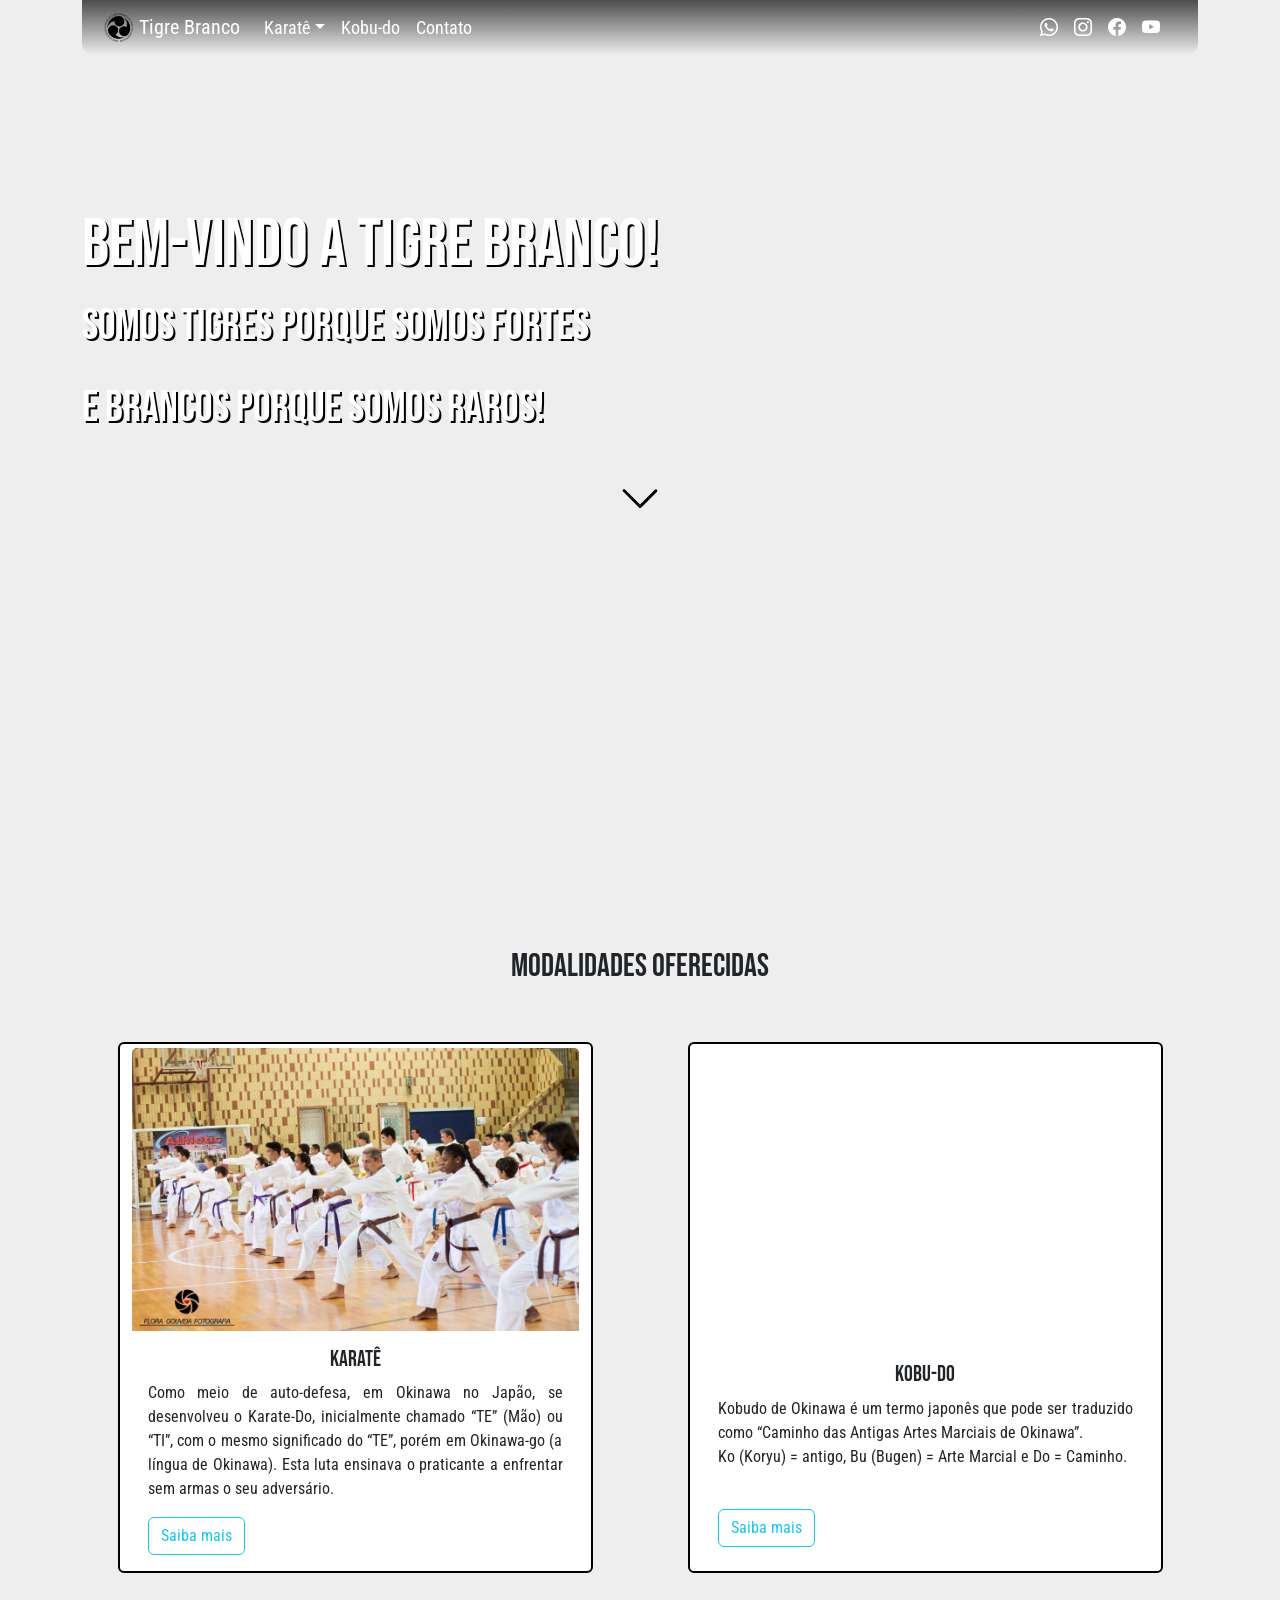
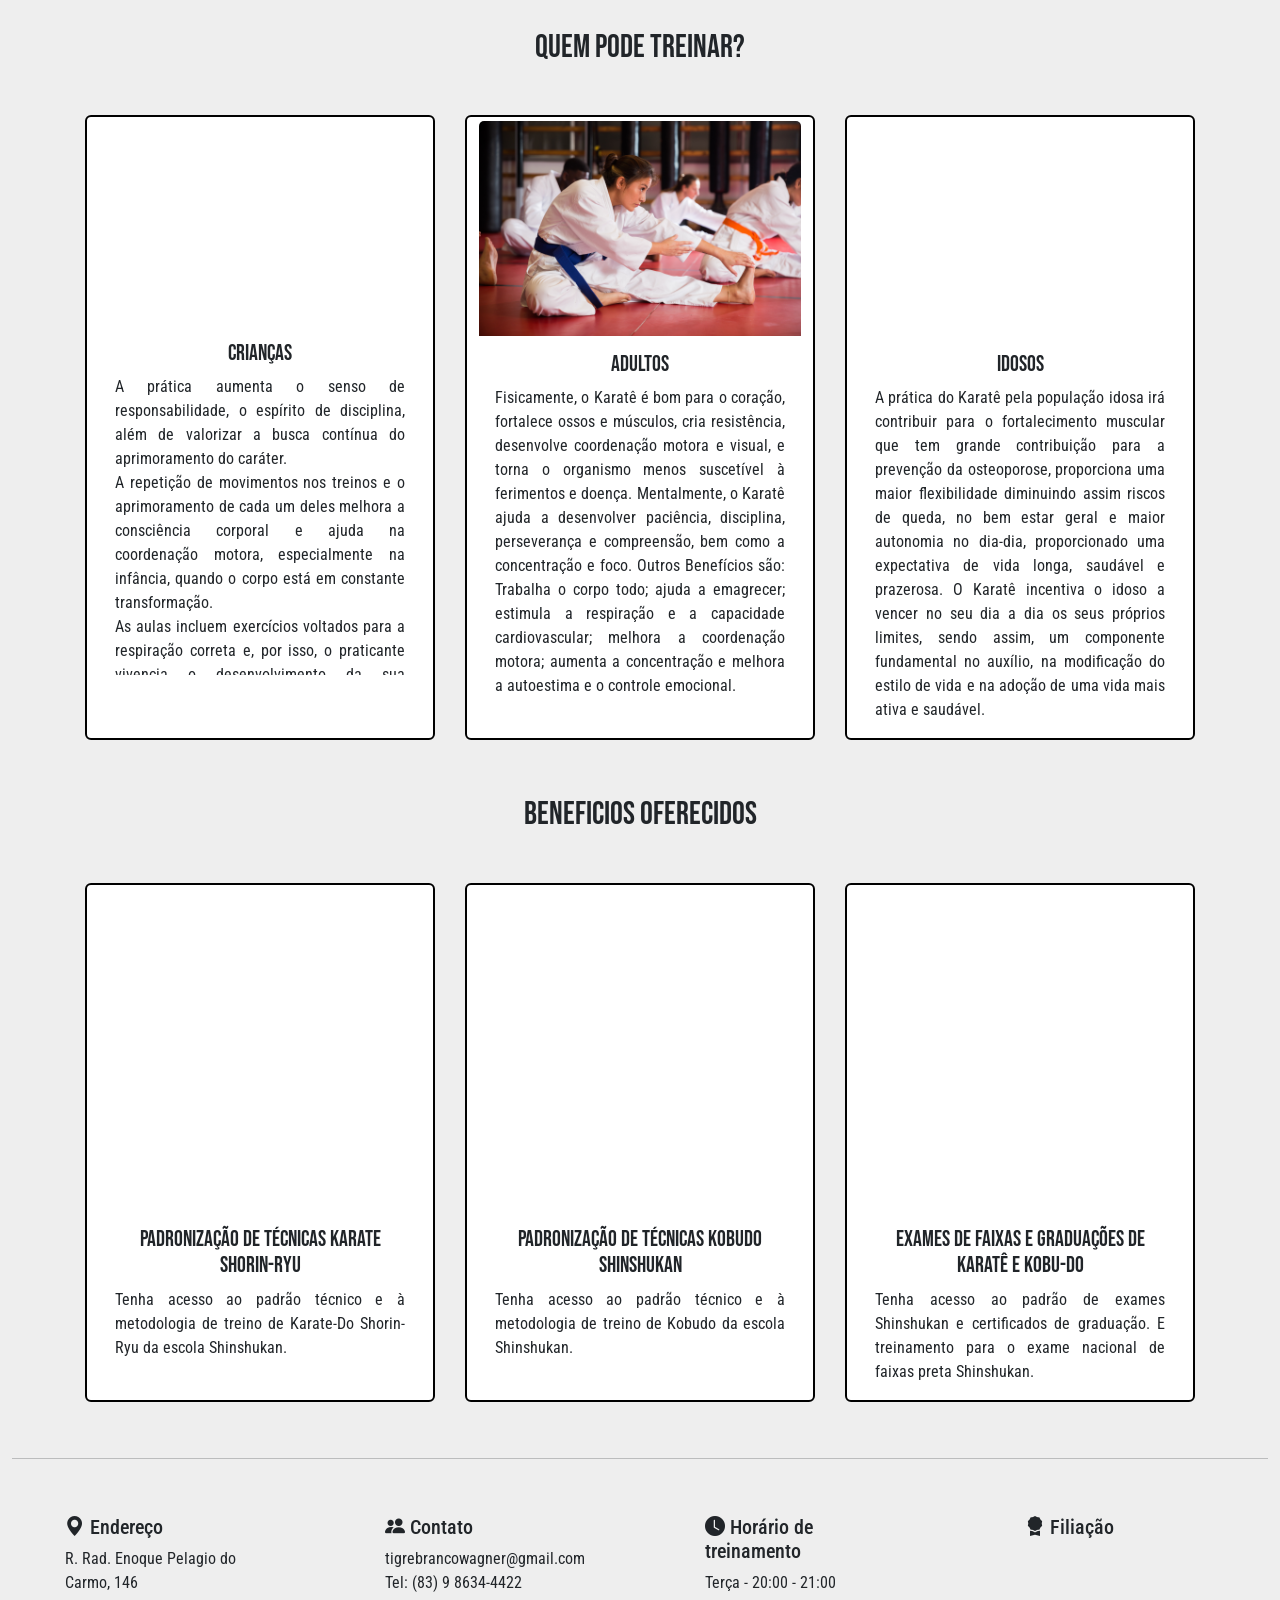
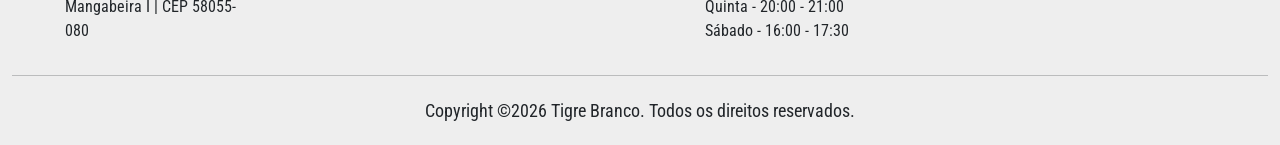
==== index.html @ 32b23ab4 "Renomeando arquivos e pastas para melhor organização do projeto." ====
<!DOCTYPE html>
<html lang="pt-br">

<head>
    <meta charset="UTF-8">
    <meta http-equiv="X-UA-Compatible" content="IE=edge">
    <meta name="viewport" content="width=device-width, initial-scale=1.0">
    <meta name="description"
        content="Tigre Branco Paraiba: aulas de Karate e Kobudo para criancas, adultos e idosos em Joao Pessoa.">

    <!-- BOOTSTRAP CSS -->
    <link href="https://cdn.jsdelivr.net/npm/bootstrap@5.2.2/dist/css/bootstrap.min.css" rel="stylesheet"
        integrity="sha384-Zenh87qX5JnK2Jl0vWa8Ck2rdkQ2Bzep5IDxbcnCeuOxjzrPF/et3URy9Bv1WTRi" crossorigin="anonymous">

    <!-- BOOTSTRAP ICON -->
    <link rel="stylesheet" href="https://cdn.jsdelivr.net/npm/bootstrap-icons@1.9.1/font/bootstrap-icons.css">

    <!-- LIB AOS-->
    <link rel="stylesheet" href="https://unpkg.com/aos@next/dist/aos.css" />

    <!-- FAV ICON -->
    <link rel="shortcut icon" href="./img/communPages/tigre-branco-favicon.svg" type="image/x-icon">

    <!-- CSS -->
    <link rel="stylesheet" href="./css/style.css">

    <title>Tigre Branco - Home</title>
</head>

<body>
    <a class="skip-link" href="#conteudo">Pular para o conteudo principal</a>

    <div class="container-fluid container00">
        <div class="container-fluid container00 container01">
            <div class="container">
                <header class="header">
                    <nav class="navbar navbar-expand-lg bg-transparent main-navbar" aria-label="Navegacao principal">
                        <div class="container-fluid">
                            <a class="navbar-brand text-white" href="./home.html">
                                <img src="./img/communPages/tigre-branco-favicon.svg" alt="Logo" width="30" height="30"
                                    class="d-inline-block align-text-center">
                                Tigre Branco
                            </a>
                            <button class="navbar-toggler" type="button" data-bs-toggle="collapse"
                                data-bs-target="#navbarNav" aria-controls="navbarNav" aria-expanded="false"
                                aria-label="Abrir menu">
                                <span class="navbar-toggler-icon"></span>
                            </button>
                            <div class="collapse navbar-collapse divNav" id="navbarNav">
                                <ul class="navbar-nav me-auto mb-2 mb-lg-0">
                                    <li class="nav-item dropdown">
                                        <a class="nav-link dropdown-toggle text-white" href="#" role="button"
                                            data-bs-toggle="dropdown" aria-expanded="false">Karatê</a>
                                        <ul class="dropdown-menu dropMenu">
                                            <li><a class="nav-item dropMenuStyle" href="./html/karate.html">Historia</a>
                                            </li>
                                            <li><a class="nav-item dropMenuStyle"
                                                    href="./html/karateGenealogia.html">Genealogia</a></li>
                                        </ul>
                                    </li>
                                    <li class="nav-item">
                                        <a class="nav-link text-white" href="./html/kobudo.html">Kobu-do</a>
                                    </li>
                                    <li class="nav-item">
                                        <a class="nav-link text-white" href="./html/contato.html">Contato</a>
                                    </li>
                                </ul>
                            </div>
                            <div class="d-flex align-items-center social-links">
                                <a class="text-reset me-3" target="_blank" rel="noopener noreferrer"
                                    aria-label="Conversar no WhatsApp"
                                    href="https://api.whatsapp.com/send?1=pt_BR&phone=5583986344422"><i
                                        class="bi bi-whatsapp"></i></a>
                                <a class="text-reset me-3" target="_blank" rel="noopener noreferrer"
                                    aria-label="Perfil no Instagram" href="https://www.instagram.com/wagnertigrebranco"><i
                                        class="bi bi-instagram"></i></a>
                                <a class="text-reset me-3" target="_blank" rel="noopener noreferrer"
                                    aria-label="Pagina no Facebook"
                                    href="https://www.facebook.com/tigrebrancoparaiba"><i
                                        class="bi bi-facebook"></i></a>
                                <a class="text-reset me-3" target="_blank" rel="noopener noreferrer"
                                    aria-label="Canal no YouTube"
                                    href="https://www.youtube.com/channel/UC96yPCGsgWlOI8CqJpohSKA"><i
                                        class="bi bi-youtube"></i></a>
                            </div>
                        </div>
                    </nav>
                </header>
            </div>
            <div class="container titlePadding" data-aos="fade-right" data-aos-duration="3000">
                <h1 class="titleTigre">BEM-VINDO A TIGRE BRANCO!</h1>
                <p class="subTitleTigre">SOMOS TIGRES PORQUE SOMOS FORTES</p>
                <p class="subTitleTigre">E BRANCOS PORQUE SOMOS RAROS!</p>
            </div>
            <div class=" container text-center">
                <img src="./img/communPages/arrow-down.gif" alt="" class="arrowDown" loading="lazy" decoding="async">
            </div>
        </div>
        <main id="conteudo">
        <div class="container" style="height: 40px;"></div>

        <div class="container">
            <h2 class="text-center mt-2 sectionTitle">MODALIDADES OFERECIDAS</h2>
            <div class="container" style="height: 40px;"></div>
            <div class="row justify-content-around">
                <div class="card cardModalidade mt-2 pt-1 col-5" data-aos="fade-right" data-aos-duration="3000">
                    <img src="./img/home/karate.jpg" class="card-img-top" alt="Turma de karate em treino" loading="lazy"
                        decoding="async">
                    <div class="card-body">
                        <h5 class="card-title">Karatê</h5>
                        <p class="card-text">Como meio de auto-defesa, em Okinawa no Japão, se desenvolveu o Karate-Do,
                            inicialmente chamado “TE” (Mão) ou “TI”, com o mesmo significado do “TE”, porém em
                            Okinawa-go (a
                            língua de Okinawa). Esta luta ensinava o praticante a enfrentar sem armas o seu adversário.
                        </p>
                        <a href="./html/karate.html" class="btn btn-outline-info">Saiba mais</a>
                    </div>
                </div>
                <div class="card cardModalidade mt-2 pt-1 col-5" data-aos="fade-left" data-aos-duration="3000">
                    <img src="./img/home/kobudo.jpg" class="card-img-top" alt="Turma de kobudo em treino" loading="lazy"
                        decoding="async">
                    <div class="card-body">
                        <h5 class="card-title">Kobu-do</h5>
                        <p class="card-text">Kobudo de Okinawa é um termo japonês que pode ser traduzido como “Caminho
                            das
                            Antigas
                            Artes Marciais de Okinawa”.<br> Ko (Koryu) = antigo, Bu (Bugen) = Arte Marcial e Do =
                            Caminho.
                        </p>
                        <br>
                        <a href="./html/kobudo.html" class="btn btn-outline-info">Saiba mais</a>
                    </div>
                </div>
            </div>
        </div>
        <div class="container" style="height: 40px;"></div>
        <div class="container">
            <h2 class="text-center pt-3 sectionTitle">QUEM PODE TREINAR?</h2>
            <div class="container" style="height: 40px;"></div>
            <div class="row justify-content-around">
                <div class="card cardTreinar pt-1 col-3" data-aos="zoom-in" data-aos-duration="3000">
                    <img src="./img/home/criancas.jpg" class="card-img-top" alt="Criancas treinando karate"
                        loading="lazy" decoding="async">
                    <div class="card-body">
                        <h5 class="card-title">Crianças</h5>
                        <div class="scrollable">
                            <p class="card-text">
                                A prática aumenta o senso de responsabilidade, o espírito de disciplina, além de
                                valorizar
                                a busca contínua do aprimoramento do caráter.<br>

                                A repetição de movimentos nos treinos e o aprimoramento de cada um deles melhora a
                                consciência corporal e ajuda na coordenação motora, especialmente na infância, quando o
                                corpo está em constante transformação.<br>

                                As aulas incluem exercícios voltados para a respiração correta e, por isso, o praticante
                                vivencia o desenvolvimento da sua capacidade respiratória.<br>

                                A atividade exige capacidade de refletir e interpretar o que está sendo ensinado e, por
                                isso, é também um ótimo exercício de foco e concentração.<br>

                                Com o treino constante, a criança também aprende mais sobre si mesmo e o seu potencial,
                                adotar uma postura confiante e assertiva para superar as dificuldades e desafios por
                                toda a vida.
                            </p>
                        </div>
                    </div>
                </div>
                <div class="card cardTreinar pt-1 col-3" data-aos="zoom-in" data-aos-duration="3000">
                    <img src="./img/home/adultos.jpg" class="card-img-top" alt="Adultos treinando karate" loading="lazy"
                        decoding="async">
                    <div class="card-body">
                        <h5 class="card-title">Adultos</h5>
                        <p class="card-text">Fisicamente, o Karatê é bom para o coração, fortalece ossos e músculos,
                            cria resistência, desenvolve coordenação motora e visual, e torna o organismo menos
                            suscetível à ferimentos e doença. Mentalmente, o Karatê ajuda a desenvolver paciência,
                            disciplina, perseverança e compreensão,
                            bem como a concentração e foco. Outros Benefícios são: Trabalha o corpo todo; ajuda a
                            emagrecer; estimula a respiração e a capacidade cardiovascular; melhora a coordenação
                            motora; aumenta a concentração e melhora a autoestima e o controle emocional.
                        </p>
                    </div>
                </div>
                <div class="card cardTreinar pt-1 col-3" data-aos="zoom-in" data-aos-duration="3000">
                    <img src="./img/home/idosos.jpg" class="card-img-top" alt="Idosos treinando karate" loading="lazy"
                        decoding="async">
                    <div class="card-body">
                        <h5 class="card-title">Idosos</h5>
                        <p class="card-text">A prática do Karatê pela população idosa irá contribuir para o
                            fortalecimento muscular que tem grande contribuição para a prevenção da osteoporose,
                            proporciona uma maior flexibilidade diminuindo assim riscos de queda, no bem estar geral e
                            maior autonomia no dia-dia, proporcionado uma expectativa de vida longa, saudável e
                            prazerosa.
                            O Karatê incentiva o idoso a vencer no seu dia a dia os seus próprios limites, sendo assim,
                            um componente fundamental no auxílio, na modificação do estilo de vida e na adoção de uma
                            vida mais ativa e saudável.</p>
                    </div>
                </div>
            </div>
        </div>
        <div class="container" style="height: 40px;"></div>
        <div class="container">
            <h2 class="text-center pt-3 sectionTitle">BENEFICIOS OFERECIDOS</h2>
            <div class="container" style="height: 40px;"></div>
            <div class="row justify-content-around">
                <div class="card cardBeneficios pt-1 col-3" data-aos="zoom-in" data-aos-duration="3000"
                    style="width: 350px;">
                    <img src="./img/home/karate-1.png" class="card-img-top" alt="Treino de tecnicas de karate"
                        loading="lazy" decoding="async">
                    <div class="card-body">
                        <h5 class="card-title">Padronização de técnicas Karate Shorin-Ryu</h5>
                        <p class="card-text">Tenha acesso ao padrão técnico e à metodologia de treino de Karate-Do
                            Shorin-Ryu da escola Shinshukan.</p>
                    </div>
                </div>
                <div class="card cardBeneficios pt-1 col-3" data-aos="zoom-in" data-aos-duration="3000"
                    style="width: 350px;">
                    <img src="./img/home/nunchaku.png" class="card-img-top" alt="Treino tecnico de kobudo"
                        loading="lazy" decoding="async">
                    <div class="card-body">
                        <h5 class="card-title">Padronização de técnicas Kobudo Shinshukan</h5>
                        <p class="card-text">Tenha acesso ao padrão técnico e à metodologia de treino de Kobudo da
                            escola Shinshukan.</p>
                    </div>
                </div>
                <div class="card cardBeneficios pt-1 col-3" data-aos="zoom-in" data-aos-duration="3000"
                    style="width: 350px;">
                    <img src="./img/home/karate-2.png" class="card-img-top" alt="Exame de faixa e graduacao"
                        loading="lazy" decoding="async">
                    <div class="card-body">
                        <h5 class="card-title">Exames de Faixas e Graduações de Karatê e Kobu-do</h5>
                        <p class="card-text">Tenha acesso ao padrão de exames Shinshukan e certificados de graduação. E
                            treinamento para o exame nacional de faixas preta Shinshukan.</p>
                    </div>
                </div>
            </div>
        </div>
        <div class="container" style="height: 40px;"></div>
        <hr>
        <div class="container" style="height: 40px;"></div>
        <footer>
            <div class="row footer justify-content-around">
                <div class="col-2">
                    <p class="h5"><i class="bi bi-geo-alt-fill"></i> Endereço</p>
                    <p>R. Rad. Enoque Pelagio do Carmo, 146<br>
                        Mangabeira I | CEP 58055-080</p>
                </div>
                <div class="col-2">
                    <p class="h5"><i class="bi bi-people-fill"></i> Contato</p>
                    <p>tigrebrancowagner@gmail.com<br>
                        Tel: (83) 9 8634-4422</p>
                </div>
                <div class="col-2">
                    <p class="h5"><i class="bi bi-clock-fill"></i> Horário de treinamento</p>
                    <p>Terça - 20:00 - 21:00<br>
                        Quinta - 20:00 - 21:00<br>
                        Sábado - 16:00 - 17:30
                    </p>
                </div>
                <div class="col-2">
                    <p class="h5"><i class="bi bi-award-fill"></i> Filiação</p>
                    <img src="./img/communPages/shinshukan.png" alt="Logo da filiacao Shinshukan" style="width: 100px;"
                        loading="lazy" decoding="async">
                </div>
            </div>
            <hr>
            <div class="container" style="height: 5px;"></div>
            <p class="copy" style="text-align: center;">Copyright &copy;2026 Tigre Branco. Todos os direitos reservados.
            </p>
            <div class="container" style="height: 5px;"></div>
        </footer>
        </main>
    </div>

    <!-- BOOTSTRAP JAVASCRIPT -->
    <script src="https://cdn.jsdelivr.net/npm/bootstrap@5.2.2/dist/js/bootstrap.bundle.min.js"
        integrity="sha384-OERcA2EqjJCMA+/3y+gxIOqMEjwtxJY7qPCqsdltbNJuaOe923+mo//f6V8Qbsw3"
        crossorigin="anonymous"></script>

    <!-- LIB AOS SCRIPT -->
    <script src="https://unpkg.com/aos@next/dist/aos.js"></script>
    <script>
        AOS.init();
    </script>
</body>

</html>
---- css/style.css ----
@import url("https://fonts.googleapis.com/css2?family=Bebas+Neue&family=Roboto+Condensed:wght@300;400&display=swap");

* {
  margin: 0;
  padding: 0;
  font-family: "Roboto Condensed", sans-serif;
}

.sectionTitle {
  font-family: "Bebas Neue", cursive;
}

.container00 {
  min-height: 100vh;
  background-size: cover;
  background-repeat: no-repeat;
  background-position: center;
  background-color: #EEEEEE;
}

.arrowDown {
  display: inline-block;
  width: 90px;
}

.dropMenu {
  background-color: rgba(255, 255, 255, 0);
  border: none;
  padding-top: 0;
  padding-left: 10px;
}

.dropMenuStyle {
  color: white;
  text-decoration: none;
}

.container00.container01 {
  background-image: url(../img/communPages/bg-home.jpg);
}

.titlePadding {
  padding-top: 150px;
}

.titleTigre {
  font-family: "Bebas Neue", cursive;
  font-size: 67px;
  color: white;
  text-shadow: 2px 2px black;
}

.subTitleTigre {
  font-family: "Bebas Neue", cursive;
  font-size: 44px;
  color: white;
  text-shadow: 2px 2px black;
}

.cardModalidade {
  border: 2px solid black;
}

.cardTreinar {
  border: 2px solid black;
  width: 350px;
}

.cardBeneficios {
  border: 2px solid black;
}

.scrollable {
  overflow-y: auto;
  max-height: 300px;
}

.card-title {
  font-family: "Bebas Neue", cursive;
  text-transform: uppercase;
  text-align: center;
  font-size: 22px;
}

.card-text {
  font-family: "Roboto Condensed", sans-serif;
  text-align: justify;
}

.footer {
  font-family: "Roboto Condensed", sans-serif;
}

.copy {
  font-family: "Roboto Condensed", sans-serif;
  font-size: 18px;
}

.container00.container02 {
  background-image: url(../img/karate/bg-karate.jpg);
}

.titlePaddingKarate {
  padding-top: 100px;
}

.old-karate {
  width: 50%;
  float: left;
  padding-right: 5px;
}

.arrow {
  width: 30px;
}

.old-kobudo {
  width: 35%;
  float: left;
  padding-right: 5px;
  margin-bottom: 8px;
}

.boxKobudo {
  height: 500px;
  overflow: scroll;
}

.kobudoHistorySection {
  padding: 8px 0 24px;
}

.kobudoHistoryCard {
  background: rgba(255, 255, 255, 0.9);
  border: 1px solid #d6d6d6;
  border-radius: 12px;
  padding: 22px;
  box-shadow: 0 8px 18px rgba(0, 0, 0, 0.06);
}

.kobudoHistoryCard::after {
  content: "";
  display: table;
  clear: both;
}

.kobudoHistoryText {
  text-align: justify;
  line-height: 1.7;
  margin-bottom: 0;
}

.kobudoWeaponsHeader {
  margin-top: 8px;
  margin-bottom: 10px;
  align-items: flex-end;
  gap: 10px;
}

.kobudoWeaponsSub {
  margin-bottom: 0;
}

.container00.carrossel01 {
  background-image: url(../img/kobudo/bo.png);
  background-size: 30%;
  background-position: 75% 35%;
}

.container00.carrossel02 {
  background-image: url(../img/kobudo/nunchaku.png);
  background-size: 30%;
  background-position: 75% 35%;
}

.container00.carrossel03 {
  background-image: url(../img/kobudo/tunqua.png);
  background-size: 30%;
  background-position: 75% 35%;
}

.container00.carrossel04 {
  background-image: url(../img/kobudo/kama.png);
  background-size: 30%;
  background-position: 75% 35%;
}

.container00.carrossel05 {
  background-image: url(../img/kobudo/sai.png);
  background-size: 30%;
  background-position: 75% 35%;
}

.container00.carrossel06 {
  background-image: url(../img/kobudo/eku.png);
  background-size: 30%;
  background-position: 75% 35%;
}

#overViewPosition {
  width: 500px;
  margin-left: 13%;
  padding-top: 1%;
}

.container00.container03 {
  background-image: url(../img/contato/bg-contato.jpg);
}

.titlePaddingContato {
  padding-top: 100px;
}

.tigre {
  width: 200px;
  border-radius: 180px;
}

.contact-form {
  background: #fff;
  margin-top: 5%;
  margin-bottom: 5%;
  margin-left: 5%;
  width: 60%;
  border-radius: 15px;
}

.contact-form .form-control {
  border-radius: 1rem;
}

.contact-image {
  text-align: center;
}

.contact-image img {
  border-radius: 6rem;
  width: 11%;
  margin-top: -3%;
  transform: rotate(29deg);
}

.contact-form form {
  padding: 14%;
}

.contact-form form .row {
  margin-bottom: -7%;
}

.form-group {
  padding-bottom: 10px;
}

.contact-form h3 {
  margin-bottom: 8%;
  margin-top: -10%;
  text-align: center;
  color: #0062cc;
}

.contact-form .btnContact {
  width: 100%;
  border: none;
  border-radius: 1rem;
  padding: 1.5%;
  background: #dc3545;
  font-weight: 600;
  color: #fff;
  cursor: pointer;
}

.contact-actions {
  display: grid;
  gap: 10px;
}

.btnWhatsapp {
  width: 100%;
  border: none;
  border-radius: 1rem;
  padding: 10px 14px;
  background: #1f9d55;
  font-weight: 600;
  color: #fff;
  cursor: pointer;
}

.contact-feedback {
  margin-top: 8px;
  margin-bottom: 0;
  font-weight: 600;
  font-size: 0.95rem;
}

.contact-feedback.pending {
  color: #555;
}

.contact-feedback.success {
  color: #1f9d55;
}

.contact-feedback.error {
  color: #c92a2a;
}

.btnContactSubmit {
  width: 50%;
  border-radius: 1rem;
  padding: 1.5%;
  color: #fff;
  background-color: #0062cc;
  border: none;
  cursor: pointer;
}

.skip-link {
  position: absolute;
  left: -999px;
  top: auto;
  width: 1px;
  height: 1px;
  overflow: hidden;
}

.skip-link:focus {
  left: 12px;
  top: 12px;
  width: auto;
  height: auto;
  padding: 8px 12px;
  border-radius: 6px;
  background: #fff;
  color: #111;
  z-index: 9999;
}

.main-navbar {
  font-size: 18px;
  color: #fff;
  background: linear-gradient(180deg, rgba(0, 0, 0, 0.68) 0%, rgba(0, 0, 0, 0) 100%);
  border-radius: 0 0 12px 12px;
  padding: 6px 10px;
}

.main-navbar .navbar-toggler {
  border-color: rgba(255, 255, 255, 0.7);
}

.main-navbar .navbar-toggler-icon {
  filter: invert(100%) brightness(2);
}

.social-links a {
  color: #fff !important;
}

a:focus-visible,
button:focus-visible,
input:focus-visible,
textarea:focus-visible {
  outline: 3px solid #00c2ff;
  outline-offset: 2px;
}

.contact-form .form-label {
  margin-bottom: 6px;
  font-weight: 600;
}

.footer .col-2 {
  min-width: 180px;
}

@media (max-width: 991px) {
  .main-navbar {
    background: rgba(0, 0, 0, 0.72);
  }

  .main-navbar .navbar-collapse {
    margin-top: 8px;
  }

  .titlePadding {
    padding-top: 95px;
  }

  .titleTigre {
    font-size: clamp(2rem, 9vw, 3rem);
    line-height: 1.1;
  }

  .subTitleTigre {
    font-size: clamp(1.25rem, 6vw, 2rem);
    line-height: 1.2;
  }

  .cardModalidade,
  .cardTreinar,
  .cardBeneficios {
    width: 100% !important;
    margin-bottom: 16px;
  }

  .scrollable {
    max-height: none;
    overflow: visible;
  }

  .old-karate,
  .old-kobudo {
    width: 100%;
    float: none;
    padding-right: 0;
    margin-bottom: 14px;
  }

  .boxKobudo {
    height: auto;
    overflow: visible;
  }

  .container00.carrossel01,
  .container00.carrossel02,
  .container00.carrossel03,
  .container00.carrossel04,
  .container00.carrossel05,
  .container00.carrossel06 {
    background-size: 40%;
    background-position: right 24px top 80px;
  }

  #overViewPosition {
    width: auto;
    margin-left: 0;
    padding: 20px 14px;
  }

  .kobudoHistoryCard {
    padding: 16px;
  }

  .kobudoWeaponsHeader {
    flex-direction: column;
    align-items: flex-start !important;
    margin-top: 16px;
  }

  .contact-form {
    margin: 24px auto;
    width: 95%;
  }

  .contact-image img {
    width: 70px;
    margin-top: -30px;
  }

  .contact-form form {
    padding: 10% 8%;
  }

  .contact-form h3 {
    margin-top: 0;
    margin-bottom: 20px;
  }

  .contact-form .btnContact {
    width: 100%;
    padding: 10px 14px;
  }

  .footer .col-2 {
    min-width: 100%;
    margin-bottom: 12px;
  }
}

/*# sourceMappingURL=style.css.map */
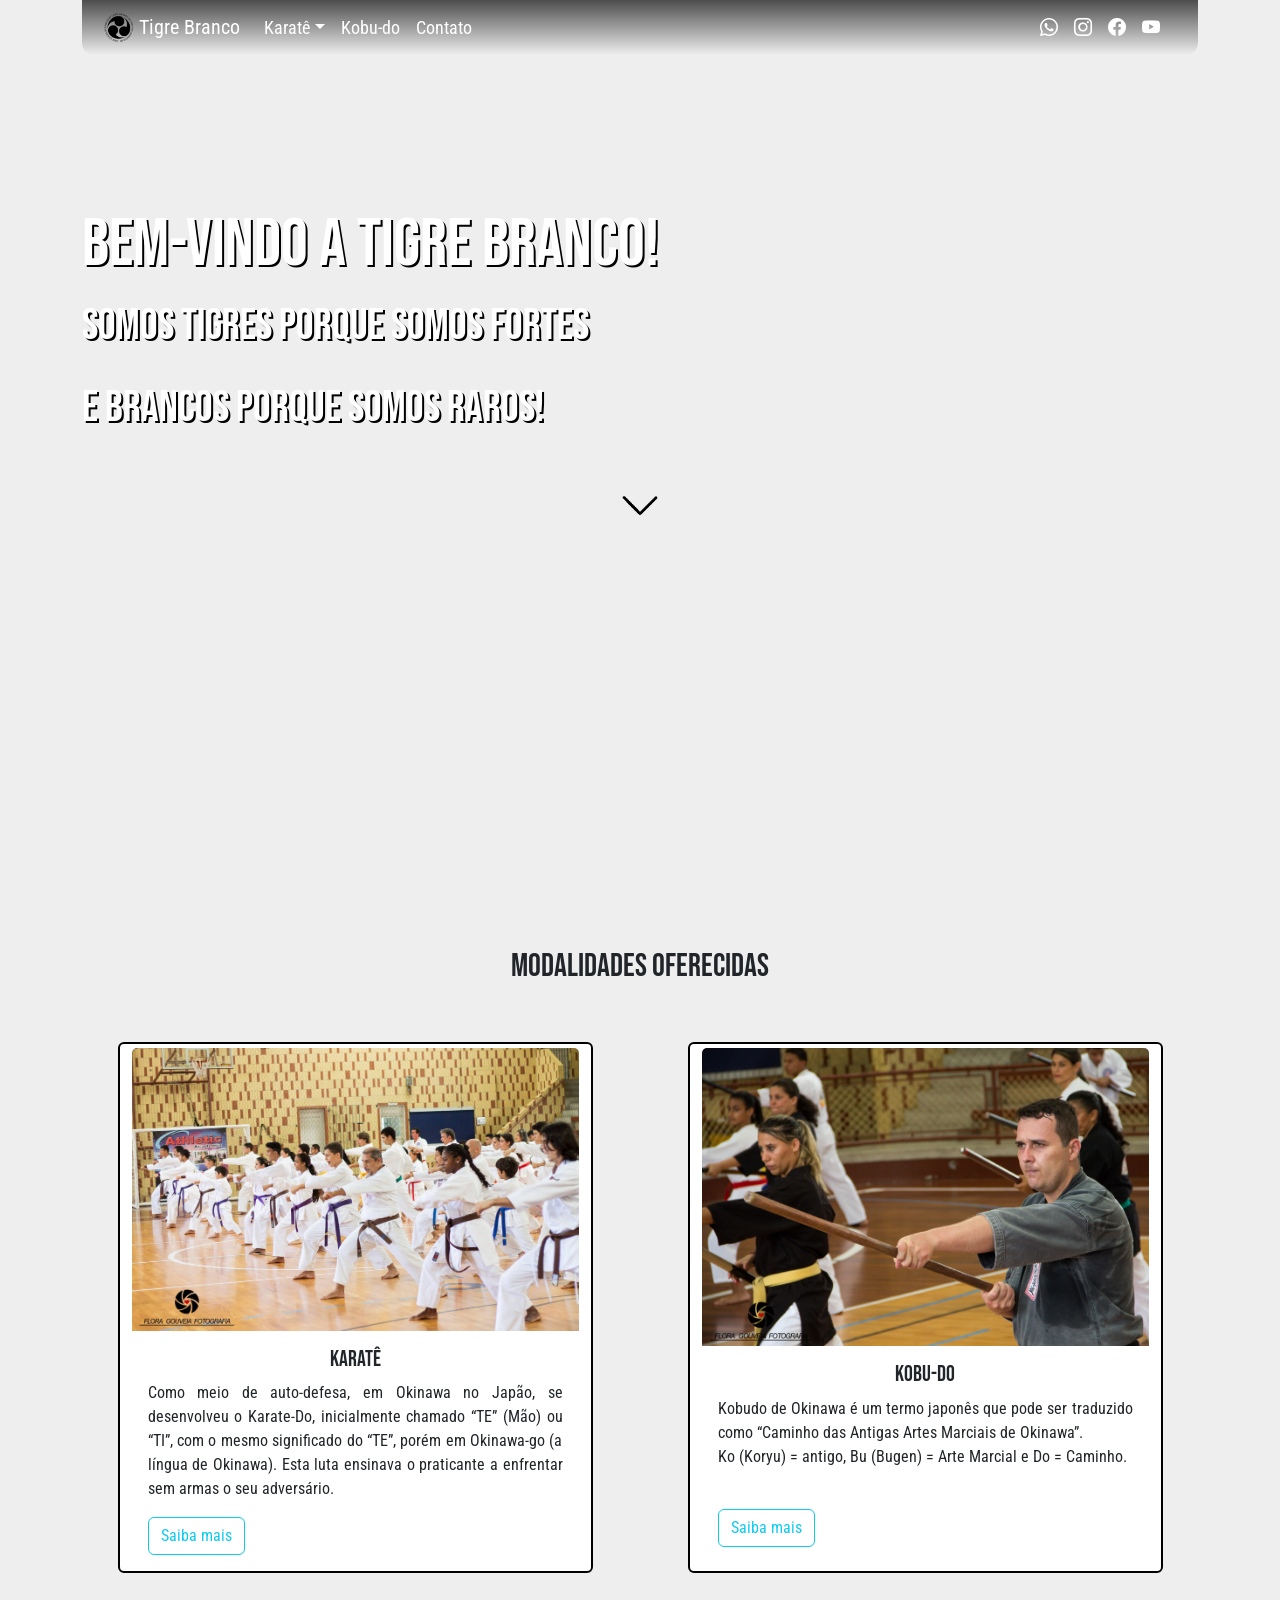
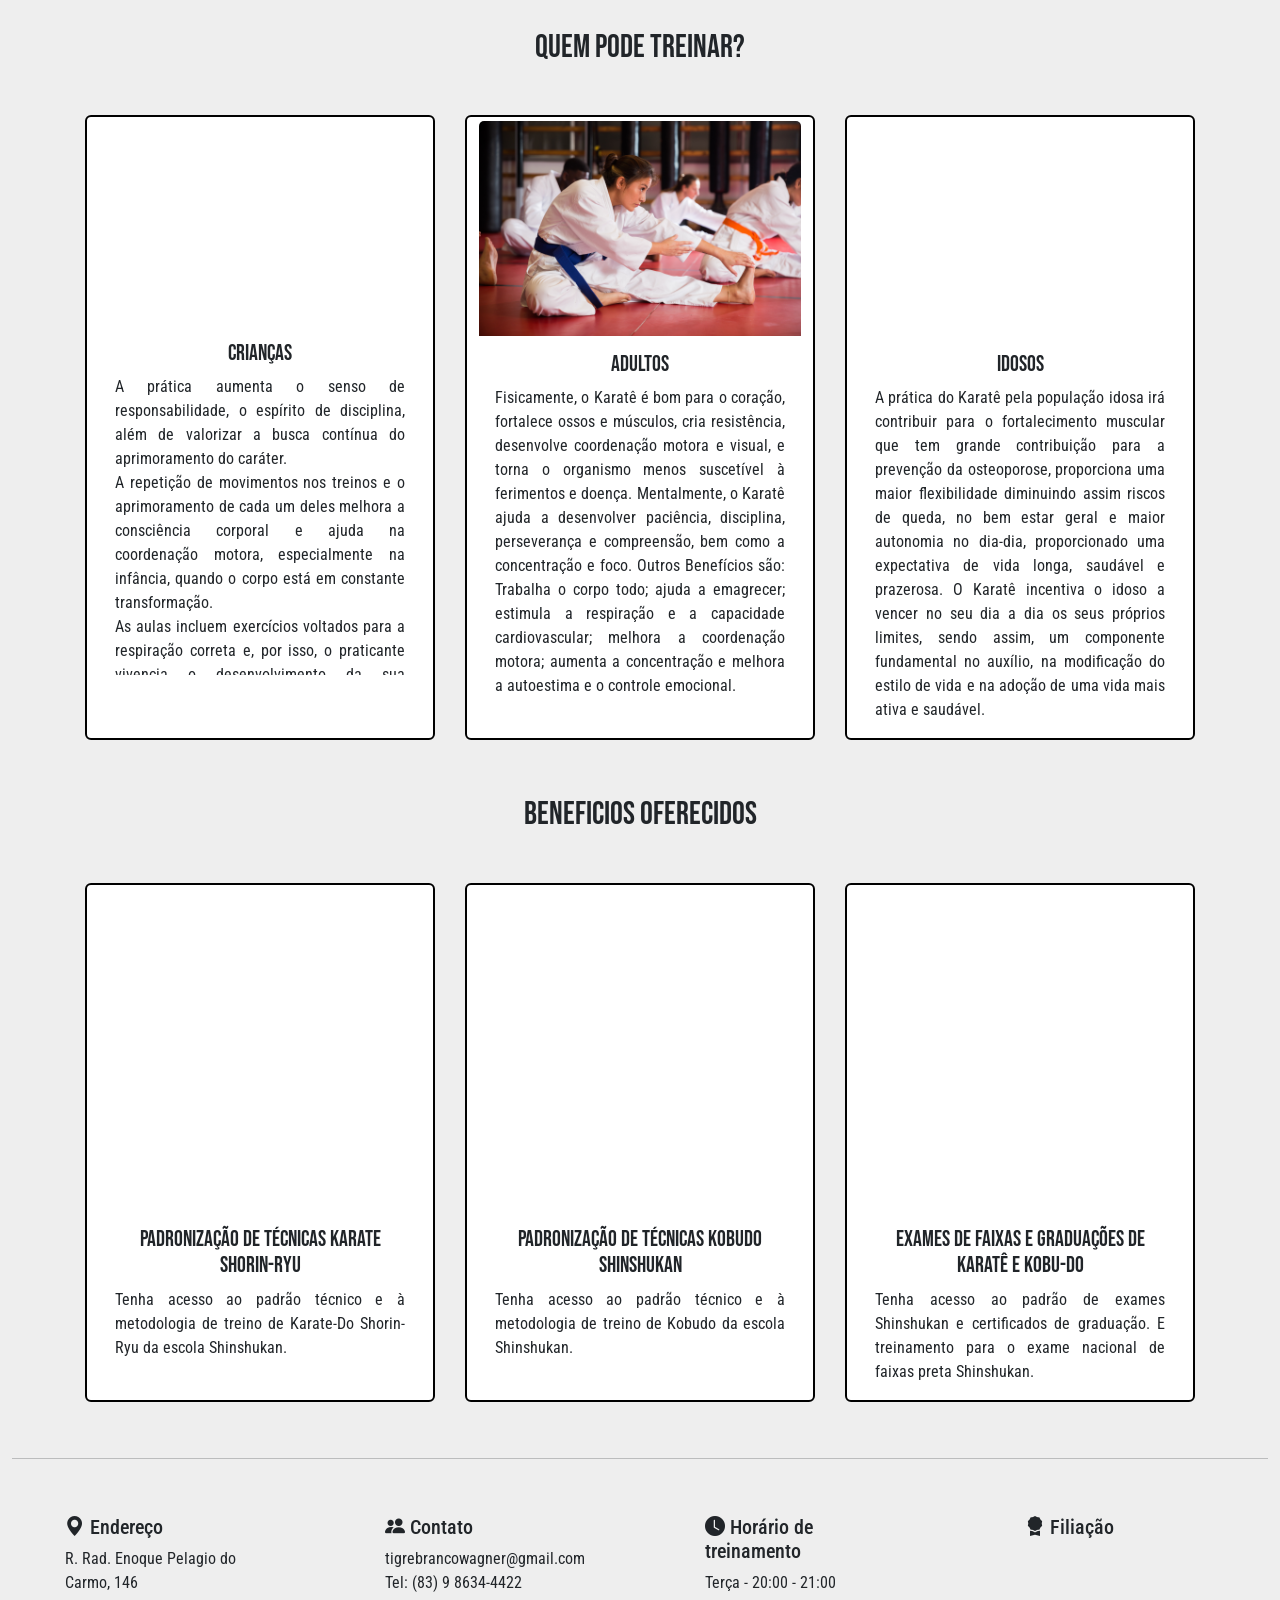
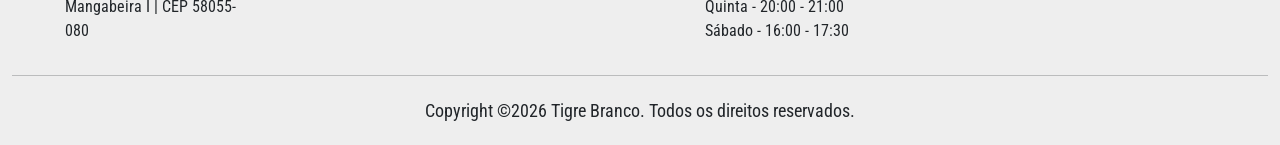
==== commit 00f8f84c: "Ajustei de layout" ====
--- a/index.html
+++ b/index.html
@@ -36,7 +36,7 @@
                 <header class="header">
                     <nav class="navbar navbar-expand-lg bg-transparent main-navbar" aria-label="Navegacao principal">
                         <div class="container-fluid">
-                            <a class="navbar-brand text-white" href="./home.html">
+                            <a class="navbar-brand text-white" href="./index.html">
                                 <img src="./img/communPages/tigre-branco-favicon.svg" alt="Logo" width="30" height="30"
                                     class="d-inline-block align-text-center">
                                 Tigre Branco
--- a/css/style.css
+++ b/css/style.css
@@ -374,6 +374,46 @@
 }
 
 @media (max-width: 991px) {
+  .container00.container01 {
+    position: relative;
+    overflow: hidden;
+    background-position: center center;
+  }
+
+  .container00.container01::before,
+  .container00.container01::after {
+    content: "";
+    position: absolute;
+    pointer-events: none;
+    z-index: 0;
+    background-repeat: no-repeat;
+    background-position: center;
+    background-size: contain;
+    opacity: 0.96;
+  }
+
+  .container00.container01::before {
+    width: 170px;
+    height: 170px;
+    left: -58px;
+    bottom: 105px;
+    background-image: url(../img/communPages/shinshukan.png);
+  }
+
+  .container00.container01::after {
+    width: 98px;
+    height: 98px;
+    right: 18px;
+    bottom: 150px;
+    background-image: url(../img/communPages/tigre-branco-favicon.svg);
+  }
+
+  .container00.container01 > .container,
+  .container00.container01 > .container-fluid {
+    position: relative;
+    z-index: 1;
+  }
+
   .main-navbar {
     background: rgba(0, 0, 0, 0.72);
   }
@@ -406,6 +446,46 @@
   .scrollable {
     max-height: none;
     overflow: visible;
+  }
+
+  .container00.container02 {
+    position: relative;
+    overflow: hidden;
+    background-position: center center;
+  }
+
+  .container00.container02::before,
+  .container00.container02::after {
+    content: "";
+    position: absolute;
+    pointer-events: none;
+    z-index: 0;
+    background-repeat: no-repeat;
+    background-position: center;
+    background-size: contain;
+    opacity: 0.96;
+  }
+
+  .container00.container02::before {
+    width: 170px;
+    height: 170px;
+    left: -58px;
+    bottom: 105px;
+    background-image: url(../img/communPages/shinshukan.png);
+  }
+
+  .container00.container02::after {
+    width: 98px;
+    height: 98px;
+    right: 18px;
+    bottom: 150px;
+    background-image: url(../img/communPages/tigre-branco-favicon.svg);
+  }
+
+  .container00.container02 > .container,
+  .container00.container02 > .container-fluid {
+    position: relative;
+    z-index: 1;
   }
 
   .old-karate,
@@ -427,14 +507,17 @@
   .container00.carrossel04,
   .container00.carrossel05,
   .container00.carrossel06 {
-    background-size: 40%;
-    background-position: right 24px top 80px;
+    background-size: 38%;
+    background-position: right 16px top 20px;
   }
 
   #overViewPosition {
     width: auto;
     margin-left: 0;
-    padding: 20px 14px;
+    padding: 205px 14px 20px;
+    background: linear-gradient(180deg, rgba(255, 255, 255, 0.04) 0, rgba(255, 255, 255, 0.04) 130px, rgba(255, 255, 255, 0.78) 175px, rgba(255, 255, 255, 0.93) 100%);
+    border-radius: 14px;
+    box-shadow: 0 8px 18px rgba(0, 0, 0, 0.06);
   }
 
   .kobudoHistoryCard {
@@ -447,6 +530,10 @@
     margin-top: 16px;
   }
 
+  .kobudoWeaponsSub {
+    max-width: 100%;
+  }
+
   .contact-form {
     margin: 24px auto;
     width: 95%;
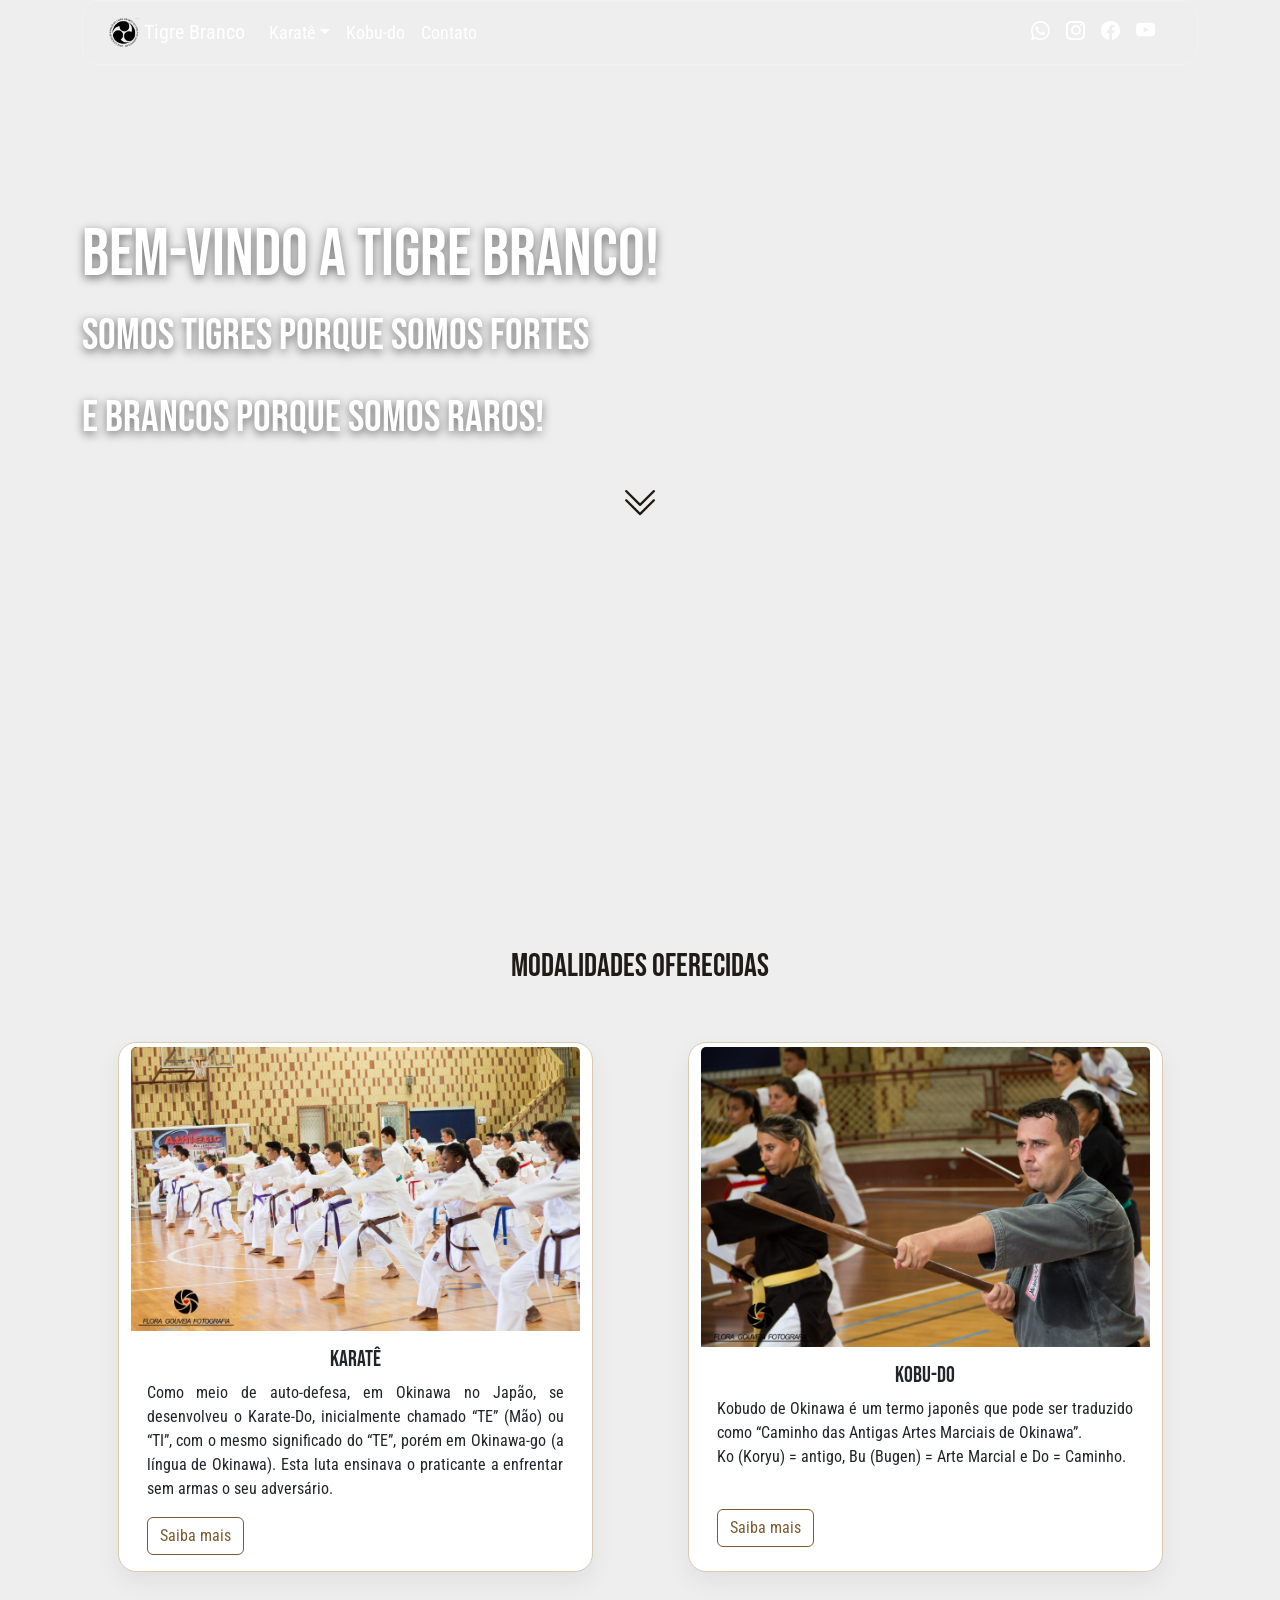
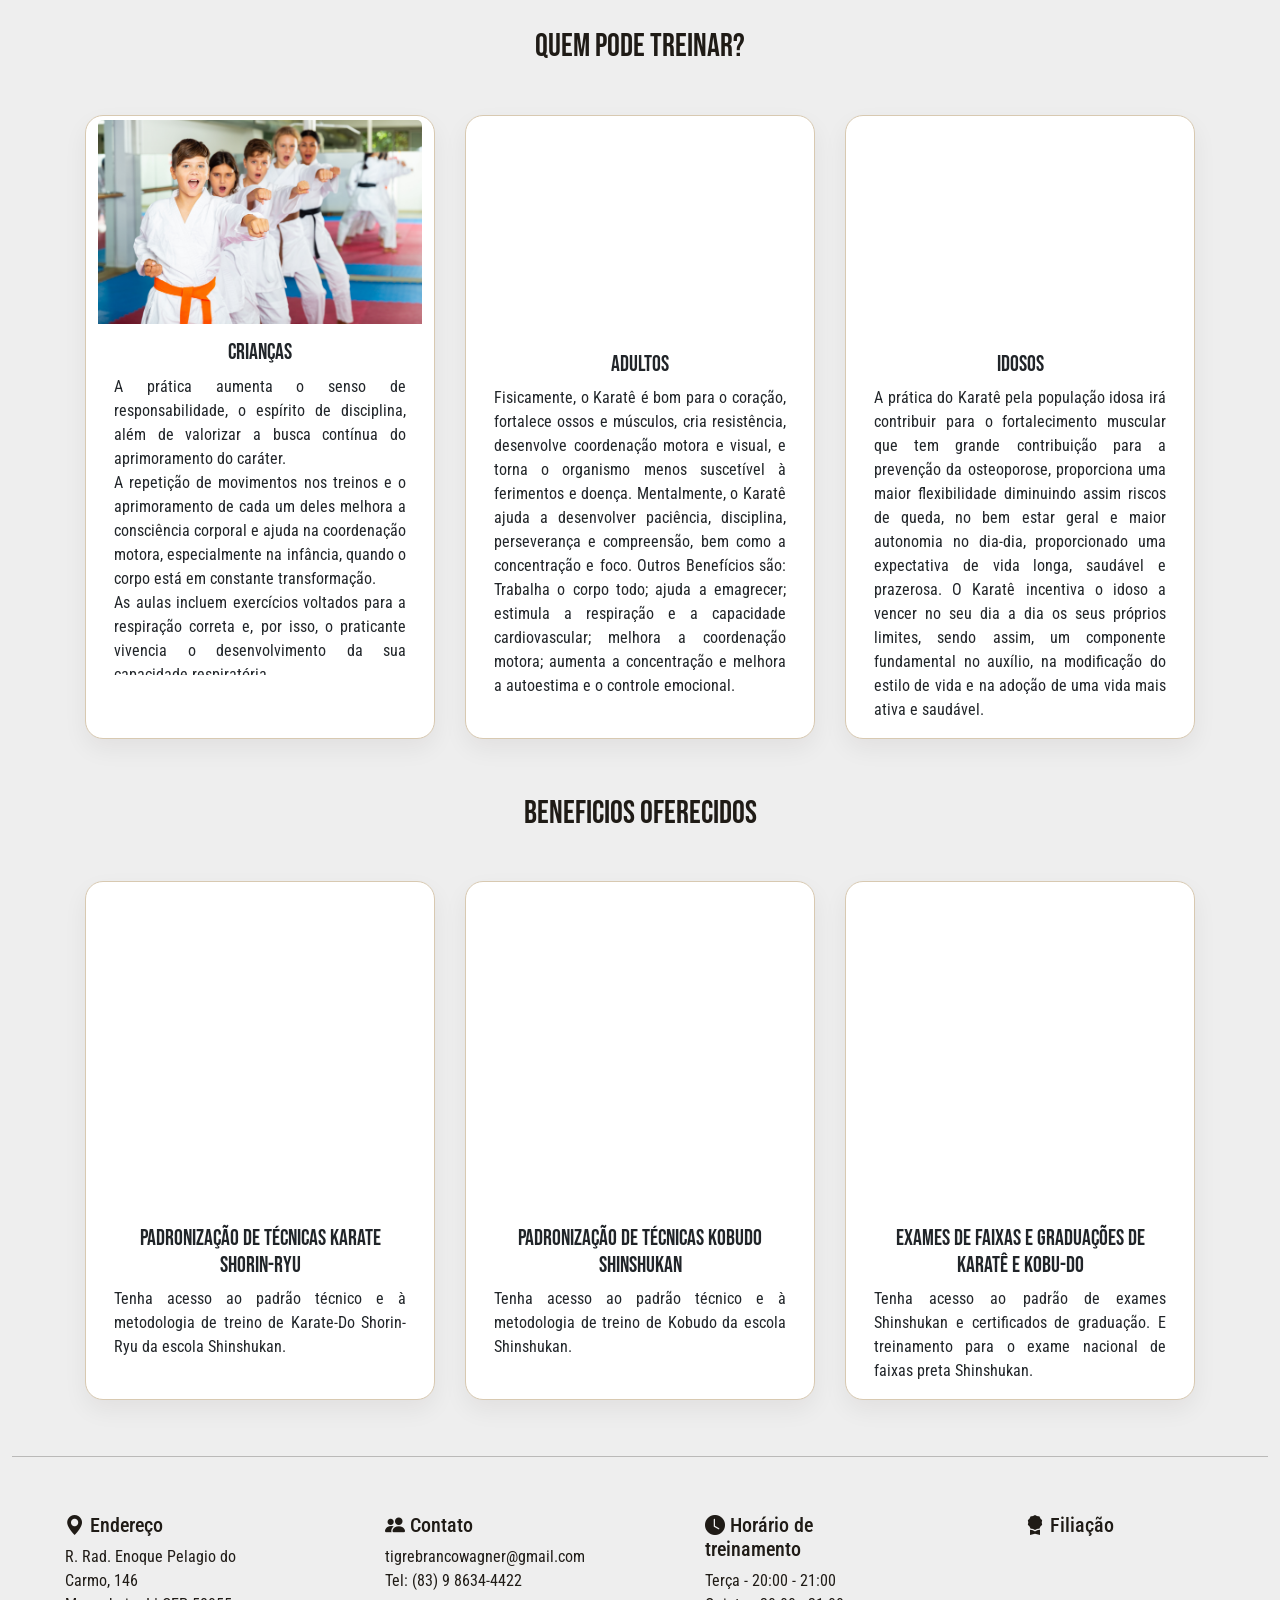
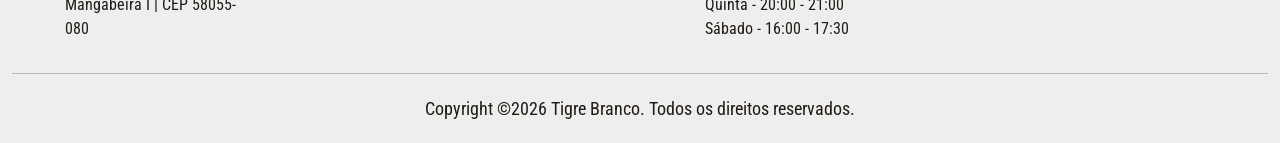
==== commit ae6e3786: "Ajustes de estilo" ====
--- a/index.html
+++ b/index.html
@@ -14,9 +14,6 @@
 
     <!-- BOOTSTRAP ICON -->
     <link rel="stylesheet" href="https://cdn.jsdelivr.net/npm/bootstrap-icons@1.9.1/font/bootstrap-icons.css">
-
-    <!-- LIB AOS-->
-    <link rel="stylesheet" href="https://unpkg.com/aos@next/dist/aos.css" />
 
     <!-- FAV ICON -->
     <link rel="shortcut icon" href="./img/communPages/tigre-branco-favicon.svg" type="image/x-icon">
@@ -87,13 +84,13 @@
                     </nav>
                 </header>
             </div>
-            <div class="container titlePadding" data-aos="fade-right" data-aos-duration="3000">
+            <div class="container titlePadding">
                 <h1 class="titleTigre">BEM-VINDO A TIGRE BRANCO!</h1>
                 <p class="subTitleTigre">SOMOS TIGRES PORQUE SOMOS FORTES</p>
                 <p class="subTitleTigre">E BRANCOS PORQUE SOMOS RAROS!</p>
             </div>
             <div class=" container text-center">
-                <img src="./img/communPages/arrow-down.gif" alt="" class="arrowDown" loading="lazy" decoding="async">
+                <i class="bi bi-chevron-double-down arrowDown" aria-hidden="true"></i>
             </div>
         </div>
         <main id="conteudo">
@@ -103,7 +100,7 @@
             <h2 class="text-center mt-2 sectionTitle">MODALIDADES OFERECIDAS</h2>
             <div class="container" style="height: 40px;"></div>
             <div class="row justify-content-around">
-                <div class="card cardModalidade mt-2 pt-1 col-5" data-aos="fade-right" data-aos-duration="3000">
+                <div class="card cardModalidade mt-2 pt-1 col-5">
                     <img src="./img/home/karate.jpg" class="card-img-top" alt="Turma de karate em treino" loading="lazy"
                         decoding="async">
                     <div class="card-body">
@@ -116,7 +113,7 @@
                         <a href="./html/karate.html" class="btn btn-outline-info">Saiba mais</a>
                     </div>
                 </div>
-                <div class="card cardModalidade mt-2 pt-1 col-5" data-aos="fade-left" data-aos-duration="3000">
+                <div class="card cardModalidade mt-2 pt-1 col-5">
                     <img src="./img/home/kobudo.jpg" class="card-img-top" alt="Turma de kobudo em treino" loading="lazy"
                         decoding="async">
                     <div class="card-body">
@@ -138,7 +135,7 @@
             <h2 class="text-center pt-3 sectionTitle">QUEM PODE TREINAR?</h2>
             <div class="container" style="height: 40px;"></div>
             <div class="row justify-content-around">
-                <div class="card cardTreinar pt-1 col-3" data-aos="zoom-in" data-aos-duration="3000">
+                <div class="card cardTreinar pt-1 col-3">
                     <img src="./img/home/criancas.jpg" class="card-img-top" alt="Criancas treinando karate"
                         loading="lazy" decoding="async">
                     <div class="card-body">
@@ -166,7 +163,7 @@
                         </div>
                     </div>
                 </div>
-                <div class="card cardTreinar pt-1 col-3" data-aos="zoom-in" data-aos-duration="3000">
+                <div class="card cardTreinar pt-1 col-3">
                     <img src="./img/home/adultos.jpg" class="card-img-top" alt="Adultos treinando karate" loading="lazy"
                         decoding="async">
                     <div class="card-body">
@@ -181,7 +178,7 @@
                         </p>
                     </div>
                 </div>
-                <div class="card cardTreinar pt-1 col-3" data-aos="zoom-in" data-aos-duration="3000">
+                <div class="card cardTreinar pt-1 col-3">
                     <img src="./img/home/idosos.jpg" class="card-img-top" alt="Idosos treinando karate" loading="lazy"
                         decoding="async">
                     <div class="card-body">
@@ -203,7 +200,7 @@
             <h2 class="text-center pt-3 sectionTitle">BENEFICIOS OFERECIDOS</h2>
             <div class="container" style="height: 40px;"></div>
             <div class="row justify-content-around">
-                <div class="card cardBeneficios pt-1 col-3" data-aos="zoom-in" data-aos-duration="3000"
+                <div class="card cardBeneficios pt-1 col-3"
                     style="width: 350px;">
                     <img src="./img/home/karate-1.png" class="card-img-top" alt="Treino de tecnicas de karate"
                         loading="lazy" decoding="async">
@@ -213,7 +210,7 @@
                             Shorin-Ryu da escola Shinshukan.</p>
                     </div>
                 </div>
-                <div class="card cardBeneficios pt-1 col-3" data-aos="zoom-in" data-aos-duration="3000"
+                <div class="card cardBeneficios pt-1 col-3"
                     style="width: 350px;">
                     <img src="./img/home/nunchaku.png" class="card-img-top" alt="Treino tecnico de kobudo"
                         loading="lazy" decoding="async">
@@ -223,7 +220,7 @@
                             escola Shinshukan.</p>
                     </div>
                 </div>
-                <div class="card cardBeneficios pt-1 col-3" data-aos="zoom-in" data-aos-duration="3000"
+                <div class="card cardBeneficios pt-1 col-3"
                     style="width: 350px;">
                     <img src="./img/home/karate-2.png" class="card-img-top" alt="Exame de faixa e graduacao"
                         loading="lazy" decoding="async">
@@ -277,11 +274,6 @@
         integrity="sha384-OERcA2EqjJCMA+/3y+gxIOqMEjwtxJY7qPCqsdltbNJuaOe923+mo//f6V8Qbsw3"
         crossorigin="anonymous"></script>
 
-    <!-- LIB AOS SCRIPT -->
-    <script src="https://unpkg.com/aos@next/dist/aos.js"></script>
-    <script>
-        AOS.init();
-    </script>
 </body>
 
 </html>
--- a/css/style.css
+++ b/css/style.css
@@ -1,4 +1,9 @@
 @import url("https://fonts.googleapis.com/css2?family=Bebas+Neue&family=Roboto+Condensed:wght@300;400&display=swap");
+
+body {
+  background-color: #f5f1ea;
+  color: #1f1b16;
+}
 
 * {
   margin: 0;
@@ -19,20 +24,47 @@
 }
 
 .arrowDown {
-  display: inline-block;
-  width: 90px;
+  display: inline-flex;
+  align-items: center;
+  justify-content: center;
+  width: 72px;
+  height: 72px;
+  color: #201810;
+  font-size: 2.3rem;
 }
 
 .dropMenu {
-  background-color: rgba(255, 255, 255, 0);
-  border: none;
-  padding-top: 0;
-  padding-left: 10px;
+  background-color: rgba(251, 246, 238, 0.96);
+  border: 1px solid #d8c9b1;
+  border-radius: 12px;
+  padding: 8px;
+  min-width: 180px;
+  box-shadow: 0 12px 24px rgba(32, 24, 16, 0.08);
 }
 
 .dropMenuStyle {
-  color: white;
+  color: #2f261d;
   text-decoration: none;
+  display: block;
+  padding: 8px 10px;
+  border-radius: 8px;
+}
+
+.dropMenuStyle:hover {
+  background-color: #efe5d4;
+  color: #2f261d;
+}
+
+.btn-outline-info {
+  border-color: #7a5a2f;
+  color: #7a5a2f;
+}
+
+.btn-outline-info:hover,
+.btn-outline-info:focus {
+  background-color: #7a5a2f;
+  border-color: #7a5a2f;
+  color: #fff;
 }
 
 .container00.container01 {
@@ -47,27 +79,36 @@
   font-family: "Bebas Neue", cursive;
   font-size: 67px;
   color: white;
-  text-shadow: 2px 2px black;
+  text-shadow: 0 3px 10px rgba(0, 0, 0, 0.55);
 }
 
 .subTitleTigre {
   font-family: "Bebas Neue", cursive;
   font-size: 44px;
   color: white;
-  text-shadow: 2px 2px black;
+  text-shadow: 0 3px 10px rgba(0, 0, 0, 0.55);
 }
 
 .cardModalidade {
-  border: 2px solid black;
+  border: 1px solid #d8c9b1;
+  border-radius: 18px;
+  box-shadow: 0 10px 24px rgba(32, 24, 16, 0.06);
+  overflow: hidden;
 }
 
 .cardTreinar {
-  border: 2px solid black;
+  border: 1px solid #d8c9b1;
+  border-radius: 18px;
+  box-shadow: 0 10px 24px rgba(32, 24, 16, 0.06);
+  overflow: hidden;
   width: 350px;
 }
 
 .cardBeneficios {
-  border: 2px solid black;
+  border: 1px solid #d8c9b1;
+  border-radius: 18px;
+  box-shadow: 0 10px 24px rgba(32, 24, 16, 0.06);
+  overflow: hidden;
 }
 
 .scrollable {
@@ -223,6 +264,8 @@
   margin-left: 5%;
   width: 60%;
   border-radius: 15px;
+  border: 1px solid #d8c9b1;
+  box-shadow: 0 12px 26px rgba(32, 24, 16, 0.08);
 }
 
 .contact-form .form-control {
@@ -237,7 +280,6 @@
   border-radius: 6rem;
   width: 11%;
   margin-top: -3%;
-  transform: rotate(29deg);
 }
 
 .contact-form form {
@@ -256,7 +298,7 @@
   margin-bottom: 8%;
   margin-top: -10%;
   text-align: center;
-  color: #0062cc;
+  color: #5c4323;
 }
 
 .contact-form .btnContact {
@@ -264,7 +306,7 @@
   border: none;
   border-radius: 1rem;
   padding: 1.5%;
-  background: #dc3545;
+  background: #7a5a2f;
   font-weight: 600;
   color: #fff;
   cursor: pointer;
@@ -280,7 +322,7 @@
   border: none;
   border-radius: 1rem;
   padding: 10px 14px;
-  background: #1f9d55;
+  background: #355e3b;
   font-weight: 600;
   color: #fff;
   cursor: pointer;
@@ -339,9 +381,10 @@
 .main-navbar {
   font-size: 18px;
   color: #fff;
-  background: linear-gradient(180deg, rgba(0, 0, 0, 0.68) 0%, rgba(0, 0, 0, 0) 100%);
-  border-radius: 0 0 12px 12px;
-  padding: 6px 10px;
+  background: rgba(26, 22, 18, 0.78);
+  border: 1px solid rgba(255, 255, 255, 0.18);
+  border-radius: 16px;
+  padding: 10px 14px;
 }
 
 .main-navbar .navbar-toggler {
@@ -354,6 +397,7 @@
 
 .social-links a {
   color: #fff !important;
+  font-size: 1.2rem;
 }
 
 a:focus-visible,
@@ -375,51 +419,19 @@
 
 @media (max-width: 991px) {
   .container00.container01 {
-    position: relative;
-    overflow: hidden;
-    background-position: center center;
-  }
-
-  .container00.container01::before,
-  .container00.container01::after {
-    content: "";
-    position: absolute;
-    pointer-events: none;
-    z-index: 0;
-    background-repeat: no-repeat;
-    background-position: center;
-    background-size: contain;
-    opacity: 0.96;
-  }
-
-  .container00.container01::before {
-    width: 170px;
-    height: 170px;
-    left: -58px;
-    bottom: 105px;
-    background-image: url(../img/communPages/shinshukan.png);
-  }
-
-  .container00.container01::after {
-    width: 98px;
-    height: 98px;
-    right: 18px;
-    bottom: 150px;
-    background-image: url(../img/communPages/tigre-branco-favicon.svg);
-  }
-
-  .container00.container01 > .container,
-  .container00.container01 > .container-fluid {
-    position: relative;
-    z-index: 1;
+    background-position: 60% center;
   }
 
   .main-navbar {
-    background: rgba(0, 0, 0, 0.72);
+    background: rgba(26, 22, 18, 0.84);
   }
 
   .main-navbar .navbar-collapse {
     margin-top: 8px;
+  }
+
+  .main-navbar {
+    margin-top: 14px;
   }
 
   .titlePadding {
@@ -449,43 +461,7 @@
   }
 
   .container00.container02 {
-    position: relative;
-    overflow: hidden;
-    background-position: center center;
-  }
-
-  .container00.container02::before,
-  .container00.container02::after {
-    content: "";
-    position: absolute;
-    pointer-events: none;
-    z-index: 0;
-    background-repeat: no-repeat;
-    background-position: center;
-    background-size: contain;
-    opacity: 0.96;
-  }
-
-  .container00.container02::before {
-    width: 170px;
-    height: 170px;
-    left: -58px;
-    bottom: 105px;
-    background-image: url(../img/communPages/shinshukan.png);
-  }
-
-  .container00.container02::after {
-    width: 98px;
-    height: 98px;
-    right: 18px;
-    bottom: 150px;
-    background-image: url(../img/communPages/tigre-branco-favicon.svg);
-  }
-
-  .container00.container02 > .container,
-  .container00.container02 > .container-fluid {
-    position: relative;
-    z-index: 1;
+    background-position: 60% center;
   }
 
   .old-karate,
@@ -515,7 +491,7 @@
     width: auto;
     margin-left: 0;
     padding: 205px 14px 20px;
-    background: linear-gradient(180deg, rgba(255, 255, 255, 0.04) 0, rgba(255, 255, 255, 0.04) 130px, rgba(255, 255, 255, 0.78) 175px, rgba(255, 255, 255, 0.93) 100%);
+    background: linear-gradient(180deg, rgba(255, 255, 255, 0) 0, rgba(255, 255, 255, 0) 120px, rgba(255, 255, 255, 0.55) 170px, rgba(255, 255, 255, 0.92) 100%);
     border-radius: 14px;
     box-shadow: 0 8px 18px rgba(0, 0, 0, 0.06);
   }
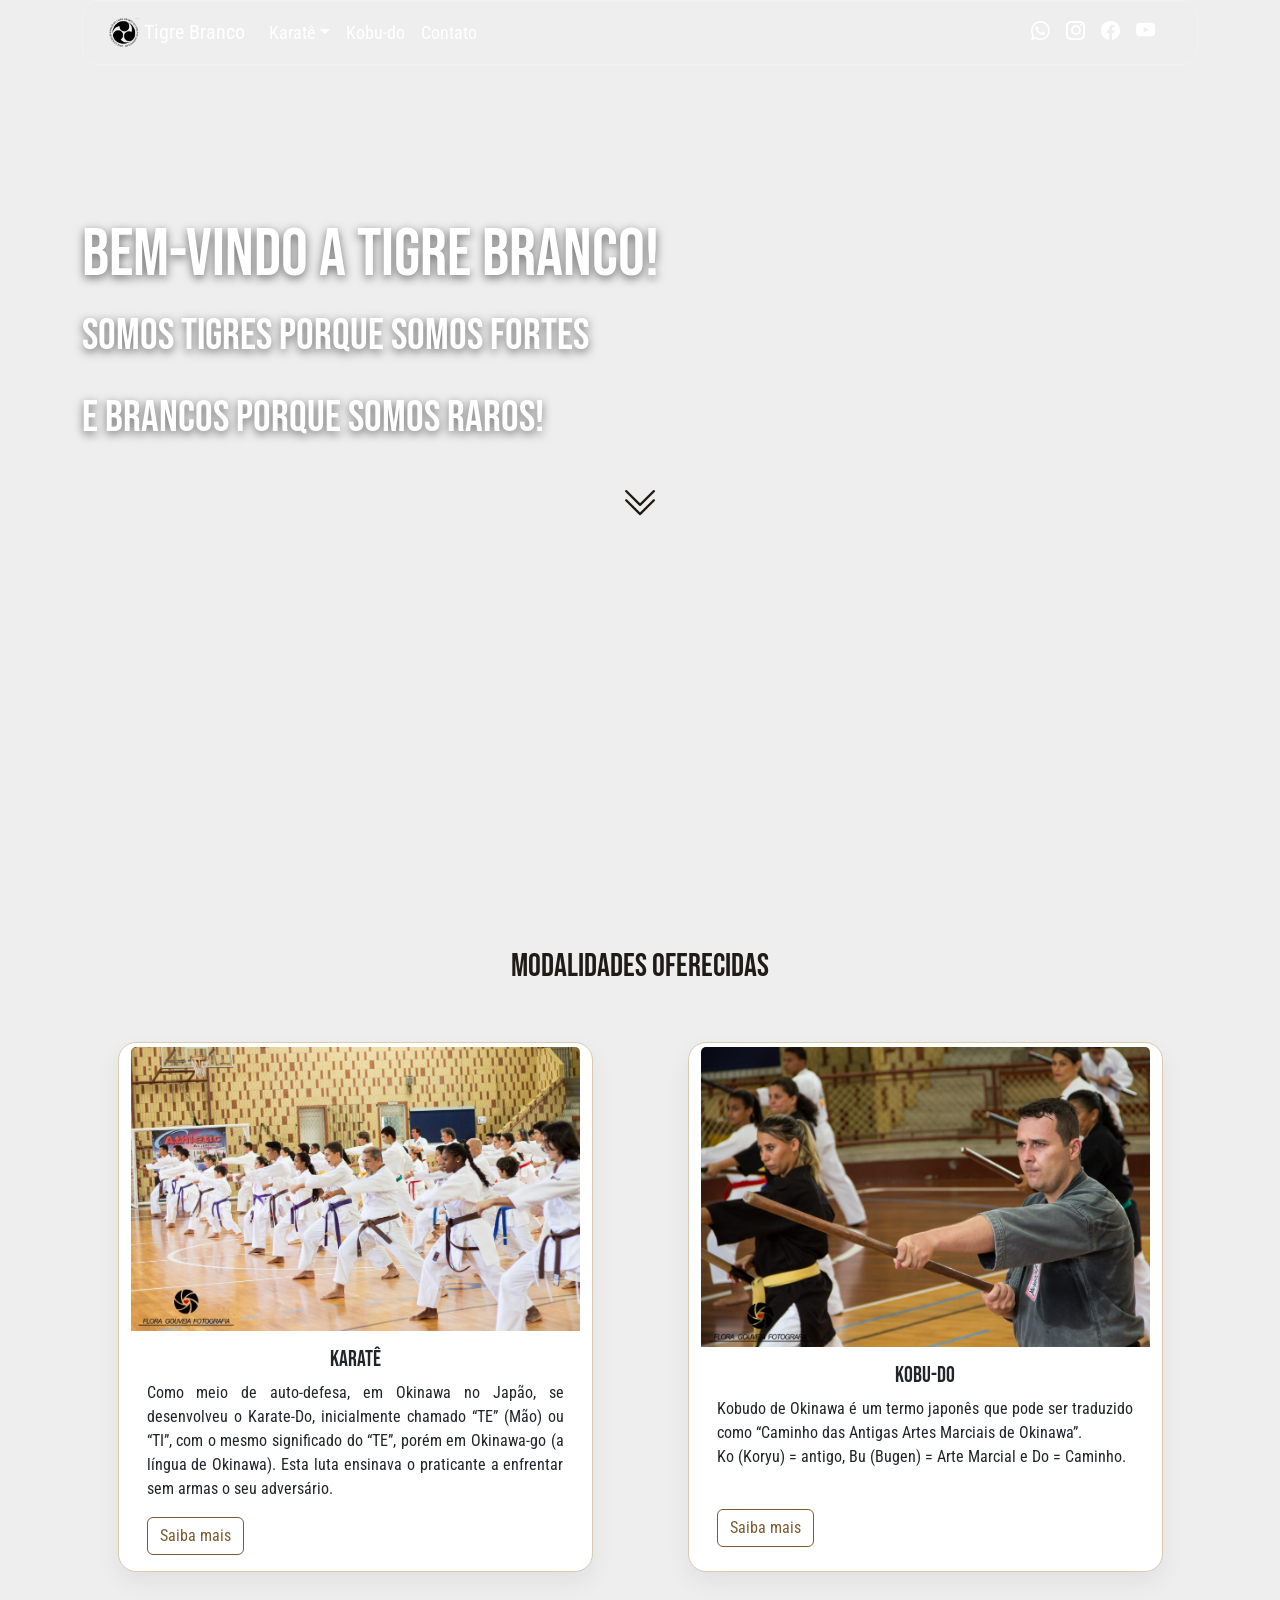
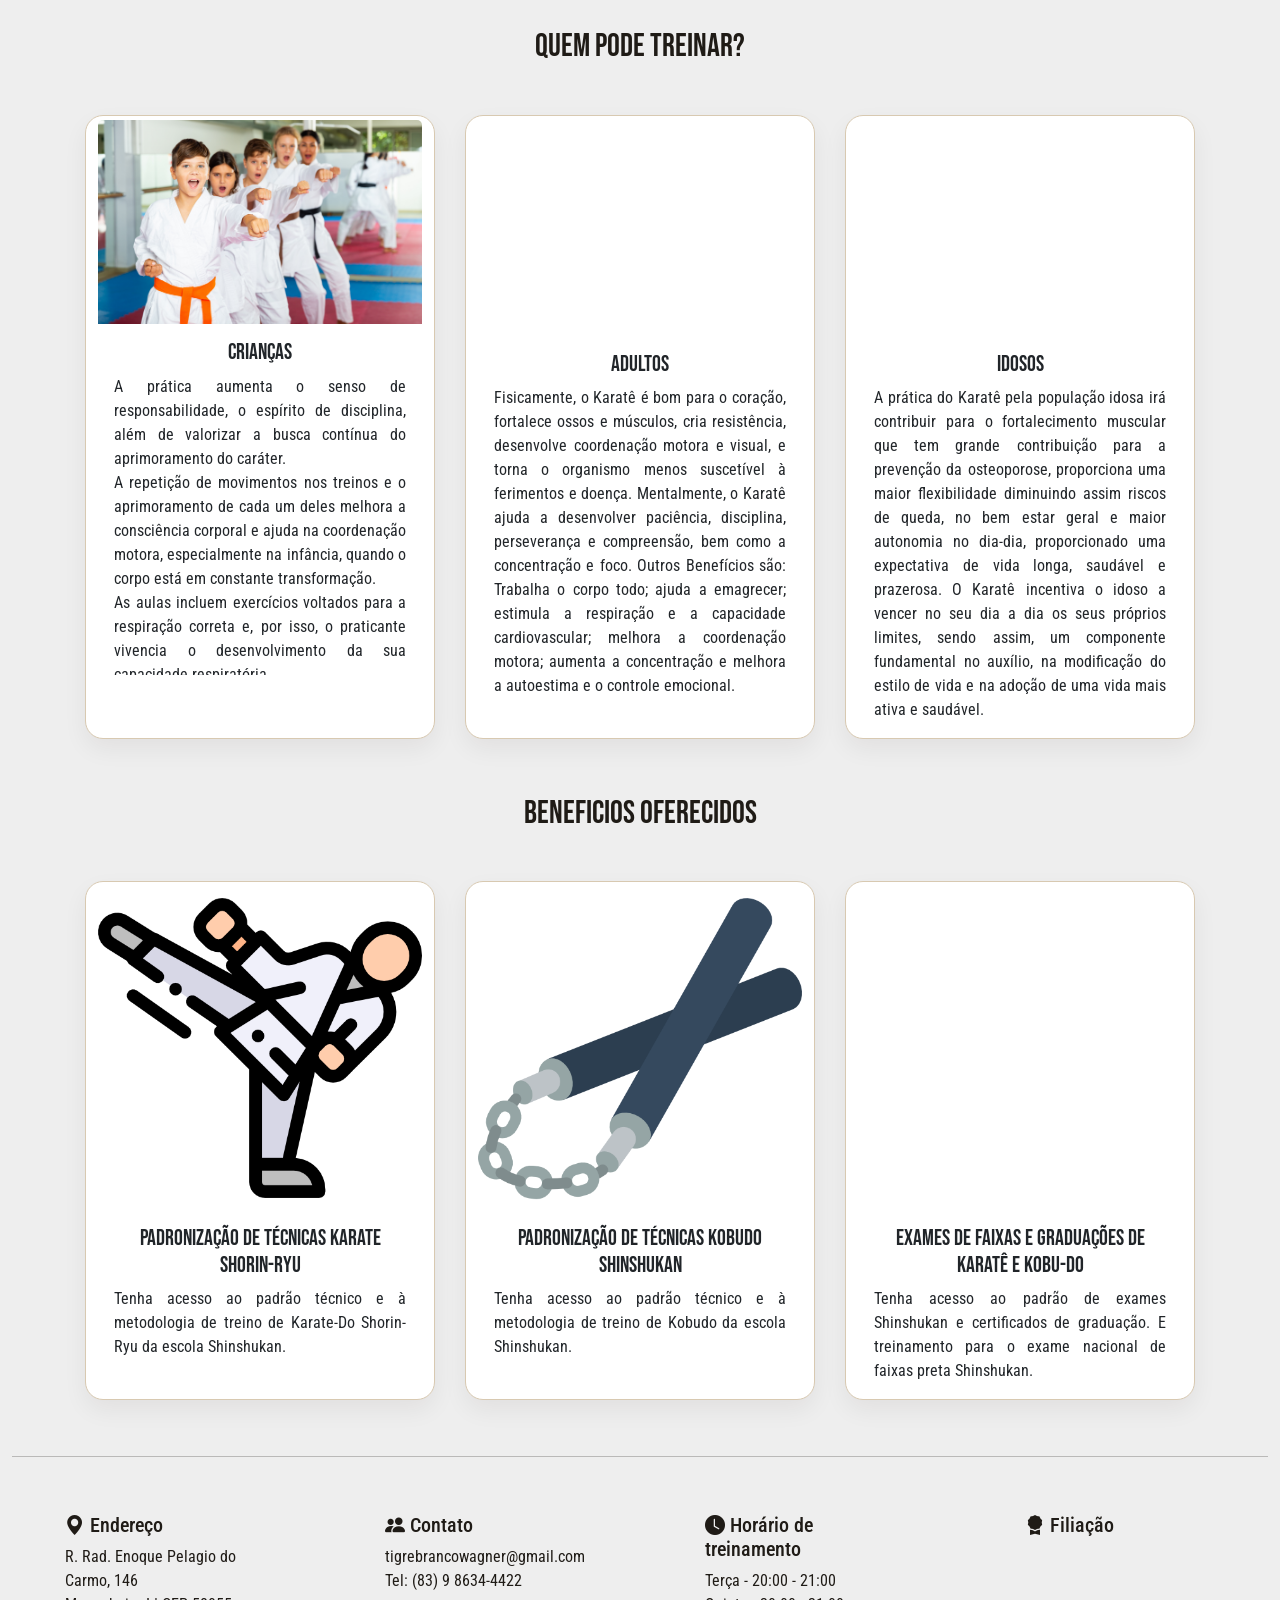
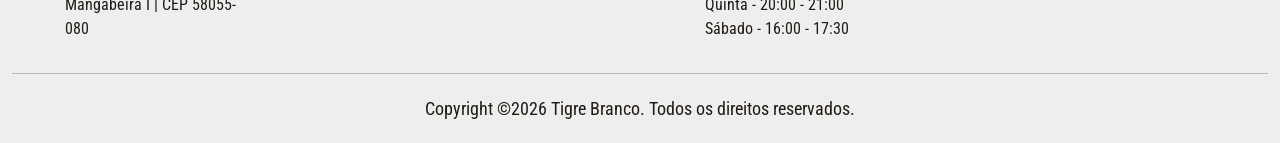
==== commit fc926bec: "Atualizações" ====
--- a/index.html
+++ b/index.html
@@ -52,6 +52,8 @@
                                             <li><a class="nav-item dropMenuStyle" href="./html/karate.html">Historia</a>
                                             </li>
                                             <li><a class="nav-item dropMenuStyle"
+                                                    href="./html/historia-shinshukan.html">Historia da Shinshukan</a></li>
+                                            <li><a class="nav-item dropMenuStyle"
                                                     href="./html/karateGenealogia.html">Genealogia</a></li>
                                         </ul>
                                     </li>
@@ -94,11 +96,11 @@
             </div>
         </div>
         <main id="conteudo">
-        <div class="container" style="height: 40px;"></div>
+        <div class="container spacer-40"></div>
 
         <div class="container">
             <h2 class="text-center mt-2 sectionTitle">MODALIDADES OFERECIDAS</h2>
-            <div class="container" style="height: 40px;"></div>
+            <div class="container spacer-40"></div>
             <div class="row justify-content-around">
                 <div class="card cardModalidade mt-2 pt-1 col-5">
                     <img src="./img/home/karate.jpg" class="card-img-top" alt="Turma de karate em treino" loading="lazy"
@@ -130,10 +132,10 @@
                 </div>
             </div>
         </div>
-        <div class="container" style="height: 40px;"></div>
+        <div class="container spacer-40"></div>
         <div class="container">
             <h2 class="text-center pt-3 sectionTitle">QUEM PODE TREINAR?</h2>
-            <div class="container" style="height: 40px;"></div>
+            <div class="container spacer-40"></div>
             <div class="row justify-content-around">
                 <div class="card cardTreinar pt-1 col-3">
                     <img src="./img/home/criancas.jpg" class="card-img-top" alt="Criancas treinando karate"
@@ -195,13 +197,12 @@
                 </div>
             </div>
         </div>
-        <div class="container" style="height: 40px;"></div>
+        <div class="container spacer-40"></div>
         <div class="container">
             <h2 class="text-center pt-3 sectionTitle">BENEFICIOS OFERECIDOS</h2>
-            <div class="container" style="height: 40px;"></div>
+            <div class="container spacer-40"></div>
             <div class="row justify-content-around">
-                <div class="card cardBeneficios pt-1 col-3"
-                    style="width: 350px;">
+                <div class="card cardBeneficios pt-1 col-3">
                     <img src="./img/home/karate-1.png" class="card-img-top" alt="Treino de tecnicas de karate"
                         loading="lazy" decoding="async">
                     <div class="card-body">
@@ -210,8 +211,7 @@
                             Shorin-Ryu da escola Shinshukan.</p>
                     </div>
                 </div>
-                <div class="card cardBeneficios pt-1 col-3"
-                    style="width: 350px;">
+                <div class="card cardBeneficios pt-1 col-3">
                     <img src="./img/home/nunchaku.png" class="card-img-top" alt="Treino tecnico de kobudo"
                         loading="lazy" decoding="async">
                     <div class="card-body">
@@ -220,8 +220,7 @@
                             escola Shinshukan.</p>
                     </div>
                 </div>
-                <div class="card cardBeneficios pt-1 col-3"
-                    style="width: 350px;">
+                <div class="card cardBeneficios pt-1 col-3">
                     <img src="./img/home/karate-2.png" class="card-img-top" alt="Exame de faixa e graduacao"
                         loading="lazy" decoding="async">
                     <div class="card-body">
@@ -232,9 +231,9 @@
                 </div>
             </div>
         </div>
-        <div class="container" style="height: 40px;"></div>
+        <div class="container spacer-40"></div>
         <hr>
-        <div class="container" style="height: 40px;"></div>
+        <div class="container spacer-40"></div>
         <footer>
             <div class="row footer justify-content-around">
                 <div class="col-2">
@@ -256,15 +255,15 @@
                 </div>
                 <div class="col-2">
                     <p class="h5"><i class="bi bi-award-fill"></i> Filiação</p>
-                    <img src="./img/communPages/shinshukan.png" alt="Logo da filiacao Shinshukan" style="width: 100px;"
+                    <img src="./img/communPages/shinshukan.png" alt="Logo da filiacao Shinshukan" class="footer-logo"
                         loading="lazy" decoding="async">
                 </div>
             </div>
             <hr>
-            <div class="container" style="height: 5px;"></div>
+            <div class="container spacer-5"></div>
             <p class="copy" style="text-align: center;">Copyright &copy;2026 Tigre Branco. Todos os direitos reservados.
             </p>
-            <div class="container" style="height: 5px;"></div>
+            <div class="container spacer-5"></div>
         </footer>
         </main>
     </div>
@@ -277,3 +276,4 @@
 </body>
 
 </html>
+
--- a/css/style.css
+++ b/css/style.css
@@ -67,6 +67,34 @@
   color: #fff;
 }
 
+.spacer-5 {
+  height: 5px;
+}
+
+.spacer-10 {
+  height: 10px;
+}
+
+.spacer-20 {
+  height: 20px;
+}
+
+.spacer-40 {
+  height: 40px;
+}
+
+.cardBeneficios {
+  width: min(100%, 350px);
+}
+
+.footer-logo {
+  width: 100px;
+}
+
+.text-justify {
+  text-align: justify;
+}
+
 .container00.container01 {
   background-image: url(../img/communPages/bg-home.jpg);
 }
@@ -200,6 +228,38 @@
 
 .kobudoWeaponsSub {
   margin-bottom: 0;
+}
+
+.historia-shinshukan-section {
+  padding-bottom: 24px;
+}
+
+.historia-shinshukan-card {
+  background: rgba(255, 255, 255, 0.92);
+  border: 1px solid #d8c9b1;
+  border-radius: 18px;
+  padding: 24px;
+  box-shadow: 0 10px 24px rgba(32, 24, 16, 0.06);
+}
+
+.historia-shinshukan-card::after {
+  content: "";
+  display: table;
+  clear: both;
+}
+
+.historia-shinshukan-text {
+  line-height: 1.75;
+  margin-bottom: 0;
+}
+
+.historia-shinshukan-sources .card {
+  border: 1px solid #d8c9b1;
+  border-radius: 14px;
+}
+
+.historia-shinshukan-sources .card-body {
+  background: #fffaf2;
 }
 
 .container00.carrossel01 {
@@ -270,6 +330,10 @@
 
 .contact-form .form-control {
   border-radius: 1rem;
+}
+
+.contact-message {
+  min-height: 180px;
 }
 
 .contact-image {
@@ -534,6 +598,10 @@
     padding: 10px 14px;
   }
 
+  .historia-shinshukan-card {
+    padding: 18px;
+  }
+
   .footer .col-2 {
     min-width: 100%;
     margin-bottom: 12px;
